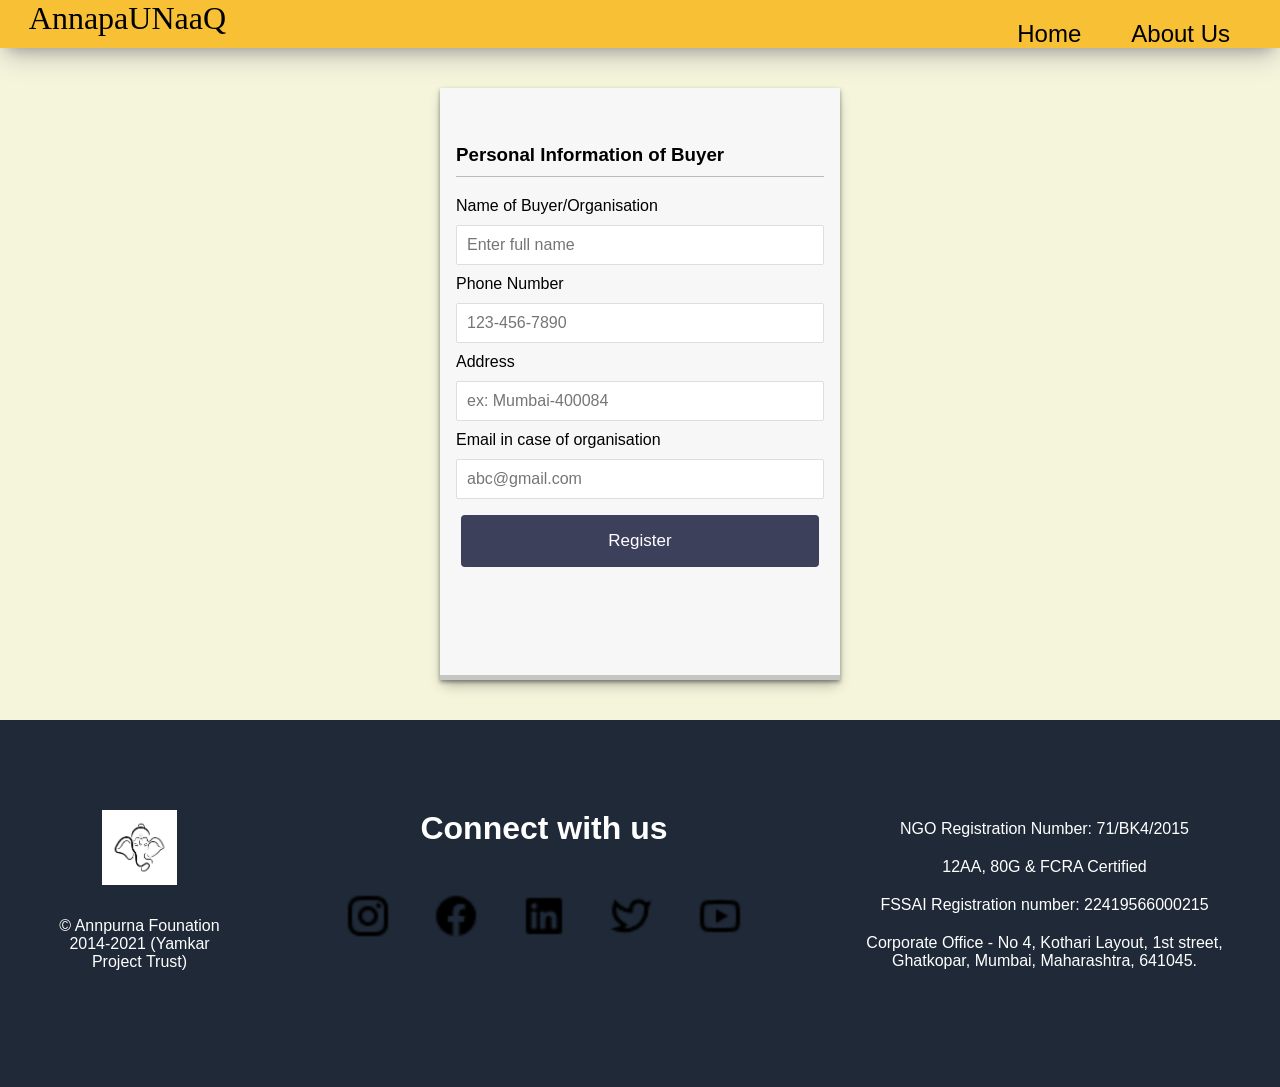
==== buyer.html @ 41fb83a8 "ADDED SOMETHING" ====
<!DOCTYPE html>
<html lang="en">
<head>
    <meta charset="UTF-8">
    <meta http-equiv="X-UA-Compatible" content="IE=edge">
    <meta name="viewport" content="width=device-width, initial-scale=1.0">
    <link rel="stylesheet" href="style.css">
    <title>Document</title>
</head>
<body>
  <nav>
    <div class="nav-left">
      <a href="index.html" id="logo">AnnapaUNaaQ</a>
    </div>
    <div class="nav-right">
      <a href="index.html" id="home">Home</a>
      <a href="index.html#whoarewe" id="about">About Us</a>
      <!-- <button id="join">
        <span class="transition"></span>
        <span class="gradient"></span>
        <span class="label">Join Us</span>
      </button> -->
    </div>
  </nav>
    <form  action="form1.html">
    <div class="card" id="personal-info" style="width: 25rem; height: 37rem;">
        <h3>Personal Information of Buyer</h3>
        <label for="UserName">Name of Buyer/Organisation<br /> </label>
        <input
          type="text"
          id="UserName"
          required
          autocomplete="off"
          placeholder="Enter full name"
        />
        <label for="PhoneNumber">Phone Number<br /> </label>
        <input
          type="tel"
          id="PhoneNumber"
          required
          autocomplete="off"
          placeholder="123-456-7890"
        />
        <label for="Address">Address<br /> </label>
        <input
          type="address"
          id="Address"
          required
          autocomplete="off"
          placeholder="ex: Mumbai-400084"
        />
        <label for="email">Email in case of organisation<br /> </label>
        <input
          type="text"
          id="email"
          
          autocomplete="off"
          placeholder="abc@gmail.com"
        />
        <a href="form3.html">
          <!-- <button id="btn" class='login-btn'>Register</button> -->
          <button id="btn" class='login-btn'>
            <span>Register</span>
          </button>
        </a>

        
          <!-- <label for="Customer-Donor">Donor</label><br /> -->
        </div>

    </form>
    <footer class="footer">
      <div class="trademark footer_element">
        <img
          src="logo.png"
          width="75px"
          alt="mcd"
          style="background-color: white"
        />
        <p>© Annpurna Founation 2014-2021 (Yamkar Project Trust)</p>
      </div>
      <div class="social footer_element">
        <h2>Connect with us</h2>
        <div class="social_media">
          <a href="https://www.instagram.com/csi_tsec/"
            ><img src="instagram-line.png" alt="insta" class="socials"
          /></a>
          <a href="https://www.facebook.com/csitsecbranch/"
            ><img src="facebook-circle-fill.png" alt="insta" class="socials"
          /></a>
          <a
            href="https://in.linkedin.com/company/csi-tsec?original_referer=https%3A%2F%2Fwww.google.com%2F"
            ><img src="linkedin-box-fill.png" alt="insta" class="socials"
          /></a>
          <a href="https://mobile.twitter.com/csi_tsec">
            <img src="twitter-line.png" class="socials" alt="twit"
          /></a>
          <a href="https://www.youtube.com/channel/UCGj3zDHE2xAXHZ2v24CxObA"
            ><img src="youtube-line.png" class="socials" alt="yt"
          /></a>
        </div>
      </div>
      <div class="footer_element data">
        <div>NGO Registration Number: 71/BK4/2015</div>
        <div>12AA, 80G & FCRA Certified</div>
        <div>FSSAI Registration number: 22419566000215</div>
        <div>
          Corporate Office - No 4, Kothari Layout, 1st street, Ghatkopar,
          Mumbai, Maharashtra, 641045.
        </div>
      </div>
    </footer>

</body>
</html>
---- style.css ----
@import url('https://fonts.googleapis.com/css?family=Lato&display=swap');

:root {
  --box-shadow: 0 1px 3px rgba(0, 0, 0, 0.12), 0 1px 2px rgba(0, 0, 0, 0.24);
}
/* Styling for nav */
*{
  font-family: Poppins,sans-serif;
}
#logo {
  font-family: AMS Aaditya Regular;
  font-size: 2rem;
  margin-left: 1.8rem;
}
nav {
  display: flex;
  justify-content: space-between;
  width: 100%;
  z-index: 100;
  box-shadow: rgba(50, 50, 93, 0.25) 0px 13px 27px -5px,
    rgba(0, 0, 0, 0.3) 0px 8px 16px -8px;
  /* transition: display 1s ease-in-out; */
}
.nav-left {
  display: flex;
}
.nav-right {
  display: flex;
}
a {
  text-decoration: none;
  color: black;
  /* color: white; */
  display: flex;
  justify-content: space-between;
  flex-wrap: wrap;
  flex-direction: row;
}
.nav-left {
  display: flex;
}
.nav-right {
  display: flex;
}

#home {
  margin-right: 50px;
  padding-top: 20px;
  font-size: 1.5rem;
}
#about {
  padding-top: 20px;
  font-size: 1.5rem;
  padding-right: 50px;
}
button {
  font-family: Arial, "Helvetica Neue", Helvetica, sans-serif;
  font-size: 1rem;
  padding: 1em 2.7em;
  font-weight: 500;
  background: #1f2937;
  color: white;
  border: none;
  position: relative;
  overflow: hidden;
  border-radius: 150px;
}
#join {
  margin: 10px 10px 10px 0;
  font-size: 1.5rem;
  padding: 0px 35px;
}
body {
  font-family: "Poppins", sans-serif;
  background-color: whitesmoke;
}
nav {
  background-color: rgb(248, 192, 52);
}
body {
  margin: 0px;
}


* {
  box-sizing: border-box;
}
a{
    text-decoration: none;
}
#mySelect {
  border: 1px solid #dedede;
  border-radius: 2px;
  display: block;
  font-size: 16px;
  padding: 10px;
  width: 100%;
}
/* #Address{
    width: 25rem;
    height: 5rem;
    resize: none;
    border: 1px solid #dedede;
    border-radius: 2px;

} */
input[type='checkbox'] {
  width: 20px;
  height: 20px;
  margin-right: 0.8rem;
}
#yes18 {
  font-size: 16px;
  align-items: center;
}
.check {
  display: flex;
  align-items: center;
}
#personal-info{
width: 27rem;
height: 33rem;
}
#btn {
  display: inline-block;
  border-radius: 4px;
  background-color: #3d405b;
  border: none;
  color: #FFFFFF;
  text-align: center;
  font-size: 17px;
  padding: 16px;
  width: 100%;
  transition: all 0.5s;
  cursor: pointer;
  margin: 5px;
 }
 
 #btn span {
  cursor: pointer;
  display: inline-block;
  position: relative;
  transition: 0.5s;
 }
 
 #btn span:after {
  content: '»';
  position: absolute;
  opacity: 0;
  top: 0;
  right: -15px;
  transition: 0.5s;
 }
 
 #btn:hover span {
  padding-right: 15px;
 }
 
 #btn:hover span:after {
  opacity: 1;
  right: 0;
 }
.card-bunch {
  flex-wrap: wrap;
  flex-direction: row;
  display: flex;
  justify-content: center;
  align-content: space-around;
}
#addgoods {
  margin-left: 20px;
}
.card {
  width: 27rem;
  height: 3rem;
  background: #f7f7f7;
  box-shadow: rgba(0, 0, 0, 0.4) 0px 2px 4px,
    rgba(0, 0, 0, 0.3) 0px 7px 13px -3px, rgba(0, 0, 0, 0.2) 0px -5px 0px inset;
  margin: 2.5rem;
  padding: 1rem;
}
body {
  background-color: beige;
  display: flex;
  flex-direction: column;
  align-items: center;
  justify-content: center;
  /* min-height: 100vh; */
  margin: 0;
  font-family: 'Lato', sans-serif;
}

.container {
  margin: 30px auto;
  width: 350px;
}

h1 {
  letter-spacing: 1px;
  margin: 0;
}

h3 {
  border-bottom: 1px solid #bbb;
  padding-bottom: 10px;
  margin: 40px 0 10px;
}

h4 {
  margin: 0;
  text-transform: uppercase;
}

.inc-exp-container {
  background-color: #fff;
  box-shadow: var(--box-shadow);
  padding: 20px;
  display: flex;
  justify-content: space-between;
  margin: 20px 0;
}

.inc-exp-container > div {
  flex: 1;
  text-align: center;
}

.inc-exp-container > div:first-of-type {
  border-right: 1px solid #dedede;
}

.money {
  font-size: 20px;
  letter-spacing: 1px;
  margin: 5px 0;
}

.money.plus {
  color: #2ecc71;
}

.money.minus {
  color: #2ecc71;
}

label {
  display: inline-block;
  margin: 10px 0;
}

input[type='text'],
input[type='number'],
input[type='tel'] ,
input[type='address']{
  border: 1px solid #dedede;
  border-radius: 2px;
  display: block;
  font-size: 16px;
  padding: 10px;
  width: 100%;
}
input[type='text']:hover,
input[type='number']:hover,
input[type='tel']:hover ,
input[type='address']:hover{
  border: 1px solid black;
}
input[type='radio'] {
  height: 20px;
  width: 20px;
}

.r-btns {
  display: flex;
  align-items: center;
}
.r-btns label {
  margin-left: 10px;
}

.login-btn {
  margin-top: 1rem !important;
}
/* #btn {
  cursor: pointer;
  background-color: #9c88ff;
  box-shadow: var(--box-shadow);
  color: #fff;
  border: 0;
  display: block;
  font-size: 16px;
  margin: 10px 0 30px;
  padding: 10px;
  width: 100%;
}

#btn:focus,
.delete-btn:focus {
  outline: 0;
} */

.list {
  list-style: none;
  padding: 0;
  margin-bottom: 40px;
  display: flex;
  flex-wrap: wrap;
}

.list li {
  background-color: #fff;
  box-shadow: var(--box-shadow);
  color: #333;
  display: flex;
  justify-content: space-between;
  position: relative;
  padding: 10px;
  margin: 10px 0;
  margin-right: 10px;
}

.delete-btn {
  cursor: pointer;
  background-color: #e74c3c;
  border: 0;
  color: #fff;
  font-size: 20px;
  line-height: 20px;
  padding: 2px 5px;
  position: absolute;
  top: 50%;
  left: 0;
  transform: translate(-100%, -50%);
  opacity: 0;
  transition: opacity 0.3s ease;
}

.list li:hover .delete-btn {
  opacity: 1;
}
/* Dropdown Button */
.dropbtn {
  background-color: #3498db;
  color: white;
  padding: 16px;
  font-size: 16px;
  border: none;
  cursor: pointer;
}

/* Dropdown button on hover & focus */
.dropbtn:hover,
.dropbtn:focus {
  background-color: #2980b9;
}

/* The container <div> - needed to position the dropdown content */
.dropdown {
  position: relative;
  display: inline-block;
}

/* Dropdown Content (Hidden by Default) */
.dropdown-content {
  display: none;
  position: absolute;
  background-color: #f1f1f1;
  min-width: 160px;
  box-shadow: 0px 8px 16px 0px rgba(0, 0, 0, 0.2);
  z-index: 1;
}

/* Links inside the dropdown */
.dropdown-content a {
  color: black;
  padding: 12px 16px;
  text-decoration: none;
  display: block;
}

/* Change color of dropdown links on hover */
.dropdown-content a:hover {
  background-color: #ddd;
}

/* Show the dropdown menu (use JS to add this class to the .dropdown-content container when the user clicks on the dropdown button) */
.show {
  display: block;
}
footer {
  background-color: #1f2937;
  display: flex;
  justify-content: space-evenly;
  padding-bottom: 100px;
  width: 100%;
}
.footer_element {
  padding-top: 10vh;
}
.trademark {
  display: flex;
  flex-direction: column;
  align-items: center;
}
.footer_element > p {
  max-width: 15vw;
  padding-top: 1em;
  text-align: center;
  color: white;
}
footer > div > h2 {
  font-size: 2rem;
  text-align: center;
  margin: 0;
  color: white;
}
.social_media {
  padding: 5vh;
  display: flex;
  flex-wrap: wrap;
  flex-direction: row;
  justify-content: space-around;
}
.socials {
  width: 3em;
  margin: 0px 20px;
}
.data {
  max-width: 30vw;
  color: white;
}
.data > div {
  padding: 10px 0px;
  text-align: center;
}
.sticky {
  position: sticky;
  top: 0;
  left: 0;
  background-color: rgba(248, 192, 52, 0.95);
}
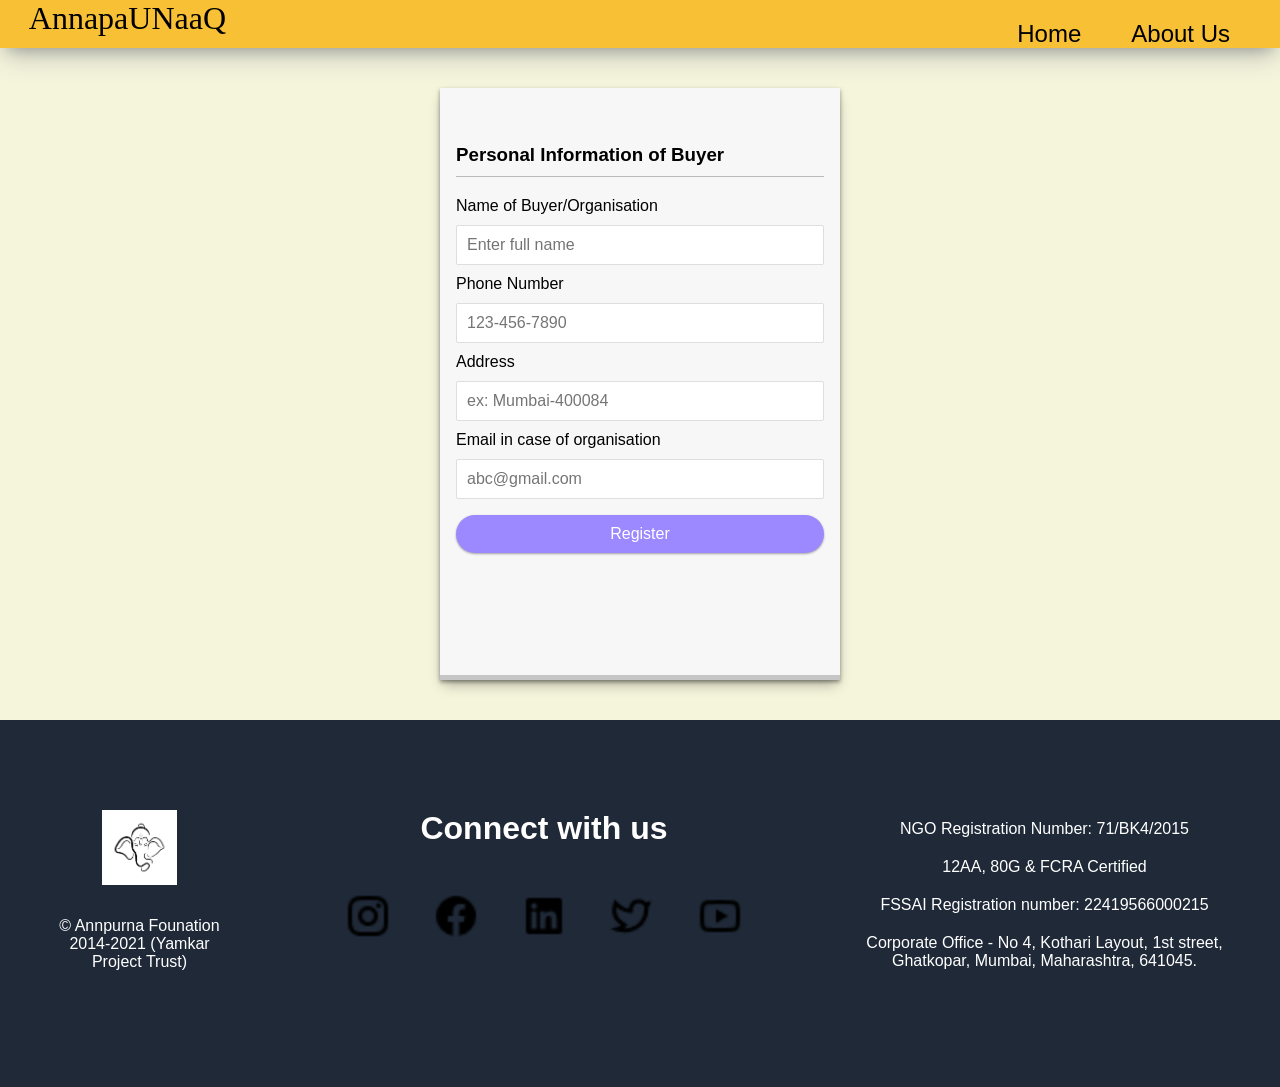
==== commit 7678e2d5: "Add files via upload" ====
--- a/buyer.html
+++ b/buyer.html
@@ -1,116 +1,116 @@
-<!DOCTYPE html>
-<html lang="en">
-<head>
-    <meta charset="UTF-8">
-    <meta http-equiv="X-UA-Compatible" content="IE=edge">
-    <meta name="viewport" content="width=device-width, initial-scale=1.0">
-    <link rel="stylesheet" href="style.css">
-    <title>Document</title>
-</head>
-<body>
-  <nav>
-    <div class="nav-left">
-      <a href="index.html" id="logo">AnnapaUNaaQ</a>
-    </div>
-    <div class="nav-right">
-      <a href="index.html" id="home">Home</a>
-      <a href="index.html#whoarewe" id="about">About Us</a>
-      <!-- <button id="join">
-        <span class="transition"></span>
-        <span class="gradient"></span>
-        <span class="label">Join Us</span>
-      </button> -->
-    </div>
-  </nav>
-    <form  action="form1.html">
-    <div class="card" id="personal-info" style="width: 25rem; height: 37rem;">
-        <h3>Personal Information of Buyer</h3>
-        <label for="UserName">Name of Buyer/Organisation<br /> </label>
-        <input
-          type="text"
-          id="UserName"
-          required
-          autocomplete="off"
-          placeholder="Enter full name"
-        />
-        <label for="PhoneNumber">Phone Number<br /> </label>
-        <input
-          type="tel"
-          id="PhoneNumber"
-          required
-          autocomplete="off"
-          placeholder="123-456-7890"
-        />
-        <label for="Address">Address<br /> </label>
-        <input
-          type="address"
-          id="Address"
-          required
-          autocomplete="off"
-          placeholder="ex: Mumbai-400084"
-        />
-        <label for="email">Email in case of organisation<br /> </label>
-        <input
-          type="text"
-          id="email"
-          
-          autocomplete="off"
-          placeholder="abc@gmail.com"
-        />
-        <a href="form3.html">
-          <!-- <button id="btn" class='login-btn'>Register</button> -->
-          <button id="btn" class='login-btn'>
-            <span>Register</span>
-          </button>
-        </a>
-
-        
-          <!-- <label for="Customer-Donor">Donor</label><br /> -->
-        </div>
-
-    </form>
-    <footer class="footer">
-      <div class="trademark footer_element">
-        <img
-          src="logo.png"
-          width="75px"
-          alt="mcd"
-          style="background-color: white"
-        />
-        <p>© Annpurna Founation 2014-2021 (Yamkar Project Trust)</p>
-      </div>
-      <div class="social footer_element">
-        <h2>Connect with us</h2>
-        <div class="social_media">
-          <a href="https://www.instagram.com/csi_tsec/"
-            ><img src="instagram-line.png" alt="insta" class="socials"
-          /></a>
-          <a href="https://www.facebook.com/csitsecbranch/"
-            ><img src="facebook-circle-fill.png" alt="insta" class="socials"
-          /></a>
-          <a
-            href="https://in.linkedin.com/company/csi-tsec?original_referer=https%3A%2F%2Fwww.google.com%2F"
-            ><img src="linkedin-box-fill.png" alt="insta" class="socials"
-          /></a>
-          <a href="https://mobile.twitter.com/csi_tsec">
-            <img src="twitter-line.png" class="socials" alt="twit"
-          /></a>
-          <a href="https://www.youtube.com/channel/UCGj3zDHE2xAXHZ2v24CxObA"
-            ><img src="youtube-line.png" class="socials" alt="yt"
-          /></a>
-        </div>
-      </div>
-      <div class="footer_element data">
-        <div>NGO Registration Number: 71/BK4/2015</div>
-        <div>12AA, 80G & FCRA Certified</div>
-        <div>FSSAI Registration number: 22419566000215</div>
-        <div>
-          Corporate Office - No 4, Kothari Layout, 1st street, Ghatkopar,
-          Mumbai, Maharashtra, 641045.
-        </div>
-      </div>
-    </footer>
-
-</body>
-</html>
-
+<!DOCTYPE html>
+<html lang="en">
+<head>
+    <meta charset="UTF-8">
+    <meta http-equiv="X-UA-Compatible" content="IE=edge">
+    <meta name="viewport" content="width=device-width, initial-scale=1.0">
+    <link rel="stylesheet" href="./css/style.css">
+    <title>Document</title>
+</head>
+<body>
+  <nav>
+    <div class="nav-left">
+      <a href="index.html" id="logo">AnnapaUNaaQ</a>
+    </div>
+    <div class="nav-right">
+      <a href="index.html" id="home">Home</a>
+      <a href="index.html#whoarewe" id="about">About Us</a>
+      <!-- <button id="join">
+        <span class="transition"></span>
+        <span class="gradient"></span>
+        <span class="label">Join Us</span>
+      </button> -->
+    </div>
+  </nav>
+    <form  action="form1.html">
+    <div class="card" id="personal-info" style="width: 25rem; height: 37rem;">
+        <h3>Personal Information of Buyer</h3>
+        <label for="UserName">Name of Buyer/Organisation<br /> </label>
+        <input
+          type="text"
+          id="UserName"
+          required
+          autocomplete="off"
+          placeholder="Enter full name"
+        />
+        <label for="PhoneNumber">Phone Number<br /> </label>
+        <input
+          type="tel"
+          id="PhoneNumber"
+          required
+          autocomplete="off"
+          placeholder="123-456-7890"
+        />
+        <label for="Address">Address<br /> </label>
+        <input
+          type="address"
+          id="Address"
+          required
+          autocomplete="off"
+          placeholder="ex: Mumbai-400084"
+        />
+        <label for="email">Email in case of organisation<br /> </label>
+        <input
+          type="text"
+          id="email"
+          
+          autocomplete="off"
+          placeholder="abc@gmail.com"
+        />
+        <a href="form3.html">
+          <!-- <button id="btn" class='login-btn'>Register</button> -->
+          <button id="btn" class='login-btn'>
+            <span>Register</span>
+          </button>
+        </a>
+
+        
+          <!-- <label for="Customer-Donor">Donor</label><br /> -->
+        </div>
+
+    </form>
+    <footer class="footer">
+      <div class="trademark footer_element">
+        <img
+          src="logo.png"
+          width="75px"
+          alt="mcd"
+          style="background-color: white"
+        />
+        <p>© Annpurna Founation 2014-2021 (Yamkar Project Trust)</p>
+      </div>
+      <div class="social footer_element">
+        <h2>Connect with us</h2>
+        <div class="social_media">
+          <a href="https://www.instagram.com/csi_tsec/"
+            ><img src="instagram-line.png" alt="insta" class="socials"
+          /></a>
+          <a href="https://www.facebook.com/csitsecbranch/"
+            ><img src="facebook-circle-fill.png" alt="insta" class="socials"
+          /></a>
+          <a
+            href="https://in.linkedin.com/company/csi-tsec?original_referer=https%3A%2F%2Fwww.google.com%2F"
+            ><img src="linkedin-box-fill.png" alt="insta" class="socials"
+          /></a>
+          <a href="https://mobile.twitter.com/csi_tsec">
+            <img src="twitter-line.png" class="socials" alt="twit"
+          /></a>
+          <a href="https://www.youtube.com/channel/UCGj3zDHE2xAXHZ2v24CxObA"
+            ><img src="youtube-line.png" class="socials" alt="yt"
+          /></a>
+        </div>
+      </div>
+      <div class="footer_element data">
+        <div>NGO Registration Number: 71/BK4/2015</div>
+        <div>12AA, 80G & FCRA Certified</div>
+        <div>FSSAI Registration number: 22419566000215</div>
+        <div>
+          Corporate Office - No 4, Kothari Layout, 1st street, Ghatkopar,
+          Mumbai, Maharashtra, 641045.
+        </div>
+      </div>
+    </footer>
+
+</body>
+</html>
+
--- a/css/style.css
+++ b/css/style.css
@@ -0,0 +1,398 @@
+@import url('https://fonts.googleapis.com/css?family=Lato&display=swap');
+
+:root {
+  --box-shadow: 0 1px 3px rgba(0, 0, 0, 0.12), 0 1px 2px rgba(0, 0, 0, 0.24);
+}
+/* Styling for nav */
+*{
+  font-family: Poppins,sans-serif;
+}
+#logo {
+  font-family: AMS Aaditya Regular;
+  font-size: 2rem;
+  margin-left: 1.8rem;
+}
+nav {
+  display: flex;
+  justify-content: space-between;
+  width: 100%;
+  z-index: 100;
+  box-shadow: rgba(50, 50, 93, 0.25) 0px 13px 27px -5px,
+    rgba(0, 0, 0, 0.3) 0px 8px 16px -8px;
+  /* transition: display 1s ease-in-out; */
+}
+.nav-left {
+  display: flex;
+}
+.nav-right {
+  display: flex;
+}
+a {
+  text-decoration: none;
+  color: black;
+  /* color: white; */
+  display: flex;
+  justify-content: space-between;
+  flex-wrap: wrap;
+  flex-direction: row;
+}
+.nav-left {
+  display: flex;
+}
+.nav-right {
+  display: flex;
+}
+
+#home {
+  margin-right: 50px;
+  padding-top: 20px;
+  font-size: 1.5rem;
+}
+#about {
+  padding-top: 20px;
+  font-size: 1.5rem;
+  padding-right: 50px;
+}
+button {
+  font-family: Arial, "Helvetica Neue", Helvetica, sans-serif;
+  font-size: 1rem;
+  padding: 1em 2.7em;
+  font-weight: 500;
+  background: #1f2937;
+  color: white;
+  border: none;
+  position: relative;
+  overflow: hidden;
+  border-radius: 150px;
+}
+#join {
+  margin: 10px 10px 10px 0;
+  font-size: 1.5rem;
+  padding: 0px 35px;
+}
+body {
+  font-family: "Poppins", sans-serif;
+  background-color: whitesmoke;
+}
+nav {
+  background-color: rgb(248, 192, 52);
+}
+body {
+  margin: 0px;
+}
+
+
+* {
+  box-sizing: border-box;
+}
+a{
+    text-decoration: none;
+}
+#mySelect {
+  border: 1px solid #dedede;
+  border-radius: 2px;
+  display: block;
+  font-size: 16px;
+  padding: 10px;
+  width: 100%;
+}
+/* #Address{
+    width: 25rem;
+    height: 5rem;
+    resize: none;
+    border: 1px solid #dedede;
+    border-radius: 2px;
+
+} */
+input[type='checkbox'] {
+  width: 20px;
+  height: 20px;
+  margin-right: 0.8rem;
+}
+#yes18 {
+  font-size: 16px;
+  align-items: center;
+}
+.check {
+  display: flex;
+  align-items: center;
+}
+#personal-info{
+width: 27rem;
+height: 33rem;
+}
+
+.card-bunch {
+  flex-wrap: wrap;
+  flex-direction: row;
+  display: flex;
+  justify-content: center;
+  align-content: space-around;
+}
+#addgoods {
+  margin-left: 20px;
+}
+.card {
+  width: 27rem;
+  height: 30rem;
+  background: #f7f7f7;
+  box-shadow: rgba(0, 0, 0, 0.4) 0px 2px 4px,
+    rgba(0, 0, 0, 0.3) 0px 7px 13px -3px, rgba(0, 0, 0, 0.2) 0px -5px 0px inset;
+  margin: 2.5rem;
+  padding: 1rem;
+}
+body {
+  background-color: beige;
+  display: flex;
+  flex-direction: column;
+  align-items: center;
+  justify-content: center;
+  /* min-height: 100vh; */
+  margin: 0;
+  font-family: 'Lato', sans-serif;
+}
+
+.container {
+  margin: 30px auto;
+  width: 350px;
+}
+
+h1 {
+  letter-spacing: 1px;
+  margin: 0;
+}
+
+h3 {
+  border-bottom: 1px solid #bbb;
+  padding-bottom: 10px;
+  margin: 40px 0 10px;
+}
+
+h4 {
+  margin: 0;
+  text-transform: uppercase;
+}
+
+.inc-exp-container {
+  background-color: #fff;
+  box-shadow: var(--box-shadow);
+  padding: 20px;
+  display: flex;
+  justify-content: space-between;
+  margin: 20px 0;
+}
+
+.inc-exp-container > div {
+  flex: 1;
+  text-align: center;
+}
+
+.inc-exp-container > div:first-of-type {
+  border-right: 1px solid #dedede;
+}
+
+.money {
+  font-size: 20px;
+  letter-spacing: 1px;
+  margin: 5px 0;
+}
+
+.money.plus {
+  color: #2ecc71;
+}
+
+.money.minus {
+  color: #2ecc71;
+}
+
+label {
+  display: inline-block;
+  margin: 10px 0;
+}
+
+input[type='text'],
+input[type='number'],
+input[type='tel'] ,
+input[type='address']{
+  border: 1px solid #dedede;
+  border-radius: 2px;
+  display: block;
+  font-size: 16px;
+  padding: 10px;
+  width: 100%;
+}
+input[type='radio'] {
+  height: 20px;
+  width: 20px;
+}
+
+.r-btns {
+  display: flex;
+  align-items: center;
+}
+.r-btns label {
+  margin-left: 10px;
+}
+
+.login-btn {
+  margin-top: 1rem !important;
+}
+#btn {
+  cursor: pointer;
+  background-color: #9c88ff;
+  box-shadow: var(--box-shadow);
+  color: #fff;
+  border: 0;
+  display: block;
+  font-size: 16px;
+  margin: 10px 0 30px;
+  padding: 10px;
+  width: 100%;
+}
+
+#btn:focus,
+.delete-btn:focus {
+  outline: 0;
+}
+
+.list {
+  list-style: none;
+  padding: 0;
+  margin-bottom: 40px;
+  display: flex;
+  flex-wrap: wrap;
+}
+
+.list li {
+  background-color: #fff;
+  box-shadow: var(--box-shadow);
+  color: #333;
+  display: flex;
+  justify-content: space-between;
+  position: relative;
+  padding: 10px;
+  margin: 10px 0;
+  margin-right: 10px;
+}
+
+.delete-btn {
+  cursor: pointer;
+  background-color: #e74c3c;
+  border: 0;
+  color: #fff;
+  font-size: 20px;
+  line-height: 20px;
+  padding: 2px 5px;
+  position: absolute;
+  top: 50%;
+  left: 0;
+  transform: translate(-100%, -50%);
+  opacity: 0;
+  transition: opacity 0.3s ease;
+}
+
+.list li:hover .delete-btn {
+  opacity: 1;
+}
+/* Dropdown Button */
+.dropbtn {
+  background-color: #3498db;
+  color: white;
+  padding: 16px;
+  font-size: 16px;
+  border: none;
+  cursor: pointer;
+}
+
+/* Dropdown button on hover & focus */
+.dropbtn:hover,
+.dropbtn:focus {
+  background-color: #2980b9;
+}
+
+/* The container <div> - needed to position the dropdown content */
+.dropdown {
+  position: relative;
+  display: inline-block;
+}
+
+/* Dropdown Content (Hidden by Default) */
+.dropdown-content {
+  display: none;
+  position: absolute;
+  background-color: #f1f1f1;
+  min-width: 160px;
+  box-shadow: 0px 8px 16px 0px rgba(0, 0, 0, 0.2);
+  z-index: 1;
+}
+
+/* Links inside the dropdown */
+.dropdown-content a {
+  color: black;
+  padding: 12px 16px;
+  text-decoration: none;
+  display: block;
+}
+
+/* Change color of dropdown links on hover */
+.dropdown-content a:hover {
+  background-color: #ddd;
+}
+
+/* Show the dropdown menu (use JS to add this class to the .dropdown-content container when the user clicks on the dropdown button) */
+.show {
+  display: block;
+}
+footer {
+  background-color: #1f2937;
+  display: flex;
+  justify-content: space-evenly;
+  padding-bottom: 100px;
+  width: 100%;
+}
+.footer_element {
+  padding-top: 10vh;
+}
+.trademark {
+  display: flex;
+  flex-direction: column;
+  align-items: center;
+}
+.footer_element > p {
+  max-width: 15vw;
+  padding-top: 1em;
+  text-align: center;
+  color: white;
+}
+footer > div > h2 {
+  font-size: 2rem;
+  text-align: center;
+  margin: 0;
+  color: white;
+}
+.social_media {
+  padding: 5vh;
+  display: flex;
+  flex-wrap: wrap;
+  flex-direction: row;
+  justify-content: space-around;
+}
+.socials {
+  width: 3em;
+  margin: 0px 20px;
+}
+.data {
+  max-width: 30vw;
+  color: white;
+}
+.data > div {
+  padding: 10px 0px;
+  text-align: center;
+}
+.sticky {
+  position: sticky;
+  top: 0;
+  left: 0;
+  background-color: rgba(248, 192, 52, 0.95);
+}
+
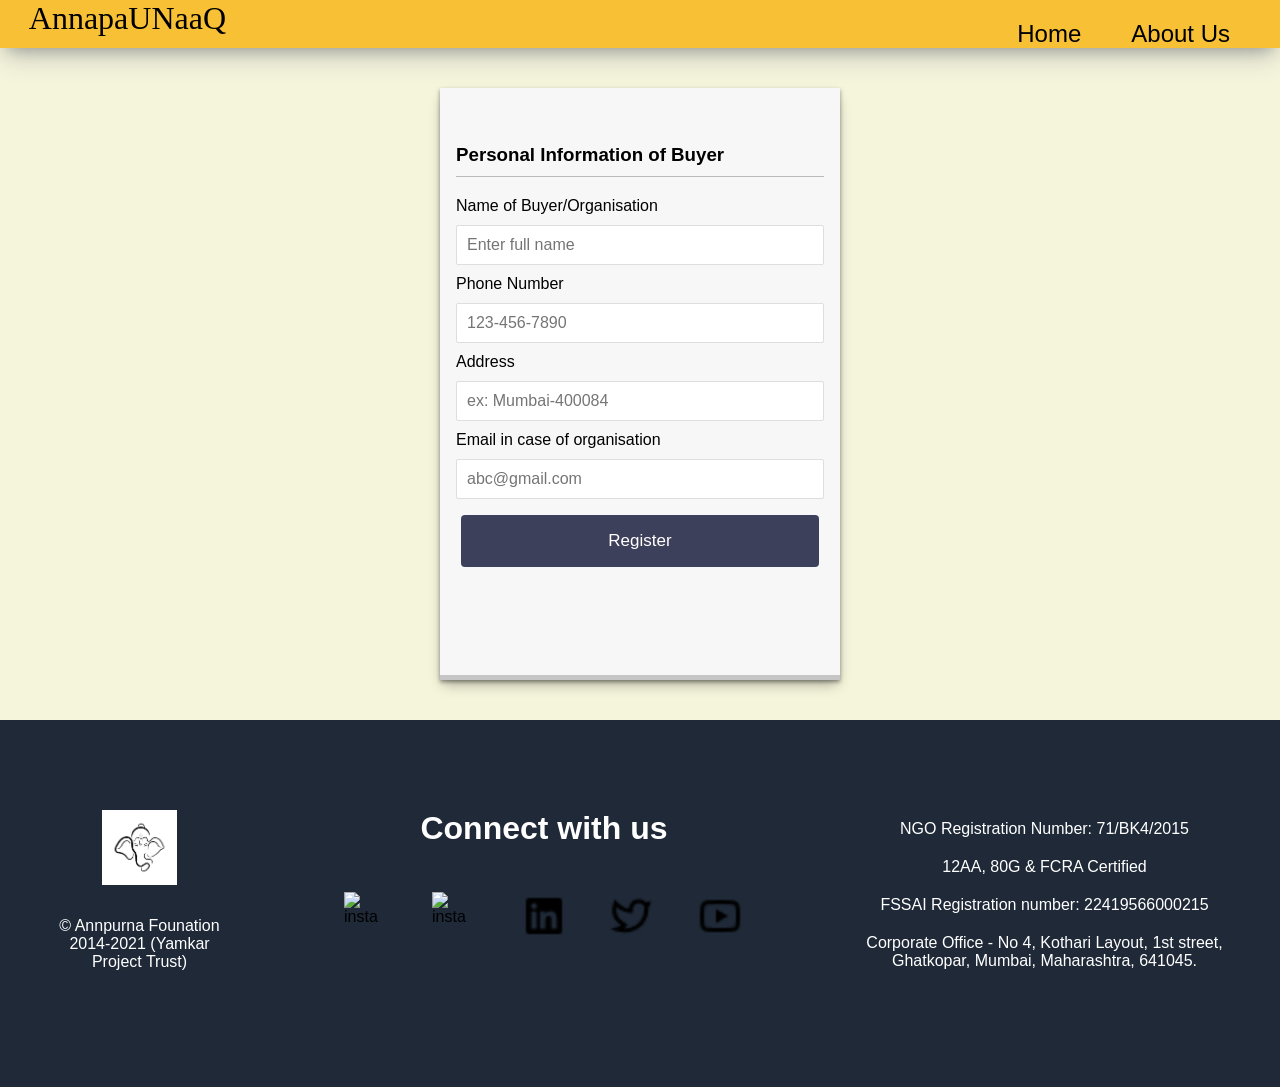
==== commit 365a0d85: "Merge branch 'main' of https://github.com/ankushyamkar10/Rubix-23-31-Express-Coders" ====
--- a/buyer.html
+++ b/buyer.html
@@ -1,116 +1,116 @@
-<!DOCTYPE html>
-<html lang="en">
-<head>
-    <meta charset="UTF-8">
-    <meta http-equiv="X-UA-Compatible" content="IE=edge">
-    <meta name="viewport" content="width=device-width, initial-scale=1.0">
-    <link rel="stylesheet" href="./css/style.css">
-    <title>Document</title>
-</head>
-<body>
-  <nav>
-    <div class="nav-left">
-      <a href="index.html" id="logo">AnnapaUNaaQ</a>
-    </div>
-    <div class="nav-right">
-      <a href="index.html" id="home">Home</a>
-      <a href="index.html#whoarewe" id="about">About Us</a>
-      <!-- <button id="join">
-        <span class="transition"></span>
-        <span class="gradient"></span>
-        <span class="label">Join Us</span>
-      </button> -->
-    </div>
-  </nav>
-    <form  action="form1.html">
-    <div class="card" id="personal-info" style="width: 25rem; height: 37rem;">
-        <h3>Personal Information of Buyer</h3>
-        <label for="UserName">Name of Buyer/Organisation<br /> </label>
-        <input
-          type="text"
-          id="UserName"
-          required
-          autocomplete="off"
-          placeholder="Enter full name"
-        />
-        <label for="PhoneNumber">Phone Number<br /> </label>
-        <input
-          type="tel"
-          id="PhoneNumber"
-          required
-          autocomplete="off"
-          placeholder="123-456-7890"
-        />
-        <label for="Address">Address<br /> </label>
-        <input
-          type="address"
-          id="Address"
-          required
-          autocomplete="off"
-          placeholder="ex: Mumbai-400084"
-        />
-        <label for="email">Email in case of organisation<br /> </label>
-        <input
-          type="text"
-          id="email"
-          
-          autocomplete="off"
-          placeholder="abc@gmail.com"
-        />
-        <a href="form3.html">
-          <!-- <button id="btn" class='login-btn'>Register</button> -->
-          <button id="btn" class='login-btn'>
-            <span>Register</span>
-          </button>
-        </a>
-
-        
-          <!-- <label for="Customer-Donor">Donor</label><br /> -->
-        </div>
-
-    </form>
-    <footer class="footer">
-      <div class="trademark footer_element">
-        <img
-          src="logo.png"
-          width="75px"
-          alt="mcd"
-          style="background-color: white"
-        />
-        <p>© Annpurna Founation 2014-2021 (Yamkar Project Trust)</p>
-      </div>
-      <div class="social footer_element">
-        <h2>Connect with us</h2>
-        <div class="social_media">
-          <a href="https://www.instagram.com/csi_tsec/"
-            ><img src="instagram-line.png" alt="insta" class="socials"
-          /></a>
-          <a href="https://www.facebook.com/csitsecbranch/"
-            ><img src="facebook-circle-fill.png" alt="insta" class="socials"
-          /></a>
-          <a
-            href="https://in.linkedin.com/company/csi-tsec?original_referer=https%3A%2F%2Fwww.google.com%2F"
-            ><img src="linkedin-box-fill.png" alt="insta" class="socials"
-          /></a>
-          <a href="https://mobile.twitter.com/csi_tsec">
-            <img src="twitter-line.png" class="socials" alt="twit"
-          /></a>
-          <a href="https://www.youtube.com/channel/UCGj3zDHE2xAXHZ2v24CxObA"
-            ><img src="youtube-line.png" class="socials" alt="yt"
-          /></a>
-        </div>
-      </div>
-      <div class="footer_element data">
-        <div>NGO Registration Number: 71/BK4/2015</div>
-        <div>12AA, 80G & FCRA Certified</div>
-        <div>FSSAI Registration number: 22419566000215</div>
-        <div>
-          Corporate Office - No 4, Kothari Layout, 1st street, Ghatkopar,
-          Mumbai, Maharashtra, 641045.
-        </div>
-      </div>
-    </footer>
-
-</body>
-</html>
-
+<!DOCTYPE html>
+<html lang="en">
+<head>
+    <meta charset="UTF-8">
+    <meta http-equiv="X-UA-Compatible" content="IE=edge">
+    <meta name="viewport" content="width=device-width, initial-scale=1.0">
+    <link rel="stylesheet" href="style.css">
+    <title>Document</title>
+</head>
+<body>
+  <nav>
+    <div class="nav-left">
+      <a href="index.html" id="logo">AnnapaUNaaQ</a>
+    </div>
+    <div class="nav-right">
+      <a href="index.html" id="home">Home</a>
+      <a href="index.html#whoarewe" id="about">About Us</a>
+      <!-- <button id="join">
+        <span class="transition"></span>
+        <span class="gradient"></span>
+        <span class="label">Join Us</span>
+      </button> -->
+    </div>
+  </nav>
+    <form  action="form1.html">
+    <div class="card" id="personal-info" style="width: 25rem; height: 37rem;">
+        <h3>Personal Information of Buyer</h3>
+        <label for="UserName">Name of Buyer/Organisation<br /> </label>
+        <input
+          type="text"
+          id="UserName"
+          required
+          autocomplete="off"
+          placeholder="Enter full name"
+        />
+        <label for="PhoneNumber">Phone Number<br /> </label>
+        <input
+          type="tel"
+          id="PhoneNumber"
+          required
+          autocomplete="off"
+          placeholder="123-456-7890"
+        />
+        <label for="Address">Address<br /> </label>
+        <input
+          type="address"
+          id="Address"
+          required
+          autocomplete="off"
+          placeholder="ex: Mumbai-400084"
+        />
+        <label for="email">Email in case of organisation<br /> </label>
+        <input
+          type="text"
+          id="email"
+          
+          autocomplete="off"
+          placeholder="abc@gmail.com"
+        />
+        <a href="form3.html">
+          <!-- <button id="btn" class='login-btn'>Register</button> -->
+          <button id="btn" class='login-btn'>
+            <span>Register</span>
+          </button>
+        </a>
+
+        
+          <!-- <label for="Customer-Donor">Donor</label><br /> -->
+        </div>
+
+    </form>
+    <footer class="footer">
+      <div class="trademark footer_element">
+        <img
+          src="logo.png"
+          width="75px"
+          alt="mcd"
+          style="background-color: white"
+        />
+        <p>© Annpurna Founation 2014-2021 (Yamkar Project Trust)</p>
+      </div>
+      <div class="social footer_element">
+        <h2>Connect with us</h2>
+        <div class="social_media">
+          <a href="https://www.instagram.com/csi_tsec/"
+            ><img src="instagram-line.png" alt="insta" class="socials"
+          /></a>
+          <a href="https://www.facebook.com/csitsecbranch/"
+            ><img src="facebook-circle-fill.png" alt="insta" class="socials"
+          /></a>
+          <a
+            href="https://in.linkedin.com/company/csi-tsec?original_referer=https%3A%2F%2Fwww.google.com%2F"
+            ><img src="linkedin-box-fill.png" alt="insta" class="socials"
+          /></a>
+          <a href="https://mobile.twitter.com/csi_tsec">
+            <img src="twitter-line.png" class="socials" alt="twit"
+          /></a>
+          <a href="https://www.youtube.com/channel/UCGj3zDHE2xAXHZ2v24CxObA"
+            ><img src="youtube-line.png" class="socials" alt="yt"
+          /></a>
+        </div>
+      </div>
+      <div class="footer_element data">
+        <div>NGO Registration Number: 71/BK4/2015</div>
+        <div>12AA, 80G & FCRA Certified</div>
+        <div>FSSAI Registration number: 22419566000215</div>
+        <div>
+          Corporate Office - No 4, Kothari Layout, 1st street, Ghatkopar,
+          Mumbai, Maharashtra, 641045.
+        </div>
+      </div>
+    </footer>
+
+</body>
+</html>
+
--- a/style.css
+++ b/style.css
@@ -0,0 +1,442 @@
+@import url('https://fonts.googleapis.com/css?family=Lato&display=swap');
+
+:root {
+  --box-shadow: 0 1px 3px rgba(0, 0, 0, 0.12), 0 1px 2px rgba(0, 0, 0, 0.24);
+}
+/* Styling for nav */
+*{
+  font-family: Poppins,sans-serif;
+}
+#logo {
+  font-family: AMS Aaditya Regular;
+  font-size: 2rem;
+  margin-left: 1.8rem;
+}
+nav {
+  display: flex;
+  justify-content: space-between;
+  width: 100%;
+  z-index: 100;
+  box-shadow: rgba(50, 50, 93, 0.25) 0px 13px 27px -5px,
+    rgba(0, 0, 0, 0.3) 0px 8px 16px -8px;
+  /* transition: display 1s ease-in-out; */
+}
+.nav-left {
+  display: flex;
+}
+.nav-right {
+  display: flex;
+}
+a {
+  text-decoration: none;
+  color: black;
+  /* color: white; */
+  display: flex;
+  justify-content: space-between;
+  flex-wrap: wrap;
+  flex-direction: row;
+}
+.nav-left {
+  display: flex;
+}
+.nav-right {
+  display: flex;
+}
+
+#home {
+  margin-right: 50px;
+  padding-top: 20px;
+  font-size: 1.5rem;
+}
+#about {
+  padding-top: 20px;
+  font-size: 1.5rem;
+  padding-right: 50px;
+}
+button {
+  font-family: Arial, "Helvetica Neue", Helvetica, sans-serif;
+  font-size: 1rem;
+  padding: 1em 2.7em;
+  font-weight: 500;
+  background: #1f2937;
+  color: white;
+  border: none;
+  position: relative;
+  overflow: hidden;
+  border-radius: 150px;
+}
+#join {
+  margin: 10px 10px 10px 0;
+  font-size: 1.5rem;
+  padding: 0px 35px;
+}
+body {
+  font-family: "Poppins", sans-serif;
+  background-color: whitesmoke;
+}
+nav {
+  background-color: rgb(248, 192, 52);
+}
+body {
+  margin: 0px;
+}
+
+
+* {
+  box-sizing: border-box;
+}
+a{
+    text-decoration: none;
+}
+#mySelect {
+  border: 1px solid #dedede;
+  border-radius: 2px;
+  display: block;
+  font-size: 16px;
+  padding: 10px;
+  width: 100%;
+}
+/* #Address{
+    width: 25rem;
+    height: 5rem;
+    resize: none;
+    border: 1px solid #dedede;
+    border-radius: 2px;
+
+} */
+input[type='checkbox'] {
+  width: 20px;
+  height: 20px;
+  margin-right: 0.8rem;
+}
+#yes18 {
+  font-size: 16px;
+  align-items: center;
+}
+.check {
+  display: flex;
+  align-items: center;
+}
+#personal-info{
+width: 27rem;
+height: 33rem;
+}
+#btn {
+  display: inline-block;
+  border-radius: 4px;
+  background-color: #3d405b;
+  border: none;
+  color: #FFFFFF;
+  text-align: center;
+  font-size: 17px;
+  padding: 16px;
+  width: 100%;
+  transition: all 0.5s;
+  cursor: pointer;
+  margin: 5px;
+ }
+ 
+ #btn span {
+  cursor: pointer;
+  display: inline-block;
+  position: relative;
+  transition: 0.5s;
+ }
+ 
+ #btn span:after {
+  content: '»';
+  position: absolute;
+  opacity: 0;
+  top: 0;
+  right: -15px;
+  transition: 0.5s;
+ }
+ 
+ #btn:hover span {
+  padding-right: 15px;
+ }
+ 
+ #btn:hover span:after {
+  opacity: 1;
+  right: 0;
+ }
+.card-bunch {
+  flex-wrap: wrap;
+  flex-direction: row;
+  display: flex;
+  justify-content: center;
+  align-content: space-around;
+}
+#addgoods {
+  margin-left: 20px;
+}
+.card {
+  width: 27rem;
+  height: 3rem;
+  background: #f7f7f7;
+  box-shadow: rgba(0, 0, 0, 0.4) 0px 2px 4px,
+    rgba(0, 0, 0, 0.3) 0px 7px 13px -3px, rgba(0, 0, 0, 0.2) 0px -5px 0px inset;
+  margin: 2.5rem;
+  padding: 1rem;
+}
+body {
+  background-color: beige;
+  display: flex;
+  flex-direction: column;
+  align-items: center;
+  justify-content: center;
+  /* min-height: 100vh; */
+  margin: 0;
+  font-family: 'Lato', sans-serif;
+}
+
+.container {
+  margin: 30px auto;
+  width: 350px;
+}
+
+h1 {
+  letter-spacing: 1px;
+  margin: 0;
+}
+
+h3 {
+  border-bottom: 1px solid #bbb;
+  padding-bottom: 10px;
+  margin: 40px 0 10px;
+}
+
+h4 {
+  margin: 0;
+  text-transform: uppercase;
+}
+
+.inc-exp-container {
+  background-color: #fff;
+  box-shadow: var(--box-shadow);
+  padding: 20px;
+  display: flex;
+  justify-content: space-between;
+  margin: 20px 0;
+}
+
+.inc-exp-container > div {
+  flex: 1;
+  text-align: center;
+}
+
+.inc-exp-container > div:first-of-type {
+  border-right: 1px solid #dedede;
+}
+
+.money {
+  font-size: 20px;
+  letter-spacing: 1px;
+  margin: 5px 0;
+}
+
+.money.plus {
+  color: #2ecc71;
+}
+
+.money.minus {
+  color: #2ecc71;
+}
+
+label {
+  display: inline-block;
+  margin: 10px 0;
+}
+
+input[type='text'],
+input[type='number'],
+input[type='tel'] ,
+input[type='address']{
+  border: 1px solid #dedede;
+  border-radius: 2px;
+  display: block;
+  font-size: 16px;
+  padding: 10px;
+  width: 100%;
+}
+input[type='text']:hover,
+input[type='number']:hover,
+input[type='tel']:hover ,
+input[type='address']:hover{
+  border: 1px solid black;
+}
+input[type='radio'] {
+  height: 20px;
+  width: 20px;
+}
+
+.r-btns {
+  display: flex;
+  align-items: center;
+}
+.r-btns label {
+  margin-left: 10px;
+}
+
+.login-btn {
+  margin-top: 1rem !important;
+}
+/* #btn {
+  cursor: pointer;
+  background-color: #9c88ff;
+  box-shadow: var(--box-shadow);
+  color: #fff;
+  border: 0;
+  display: block;
+  font-size: 16px;
+  margin: 10px 0 30px;
+  padding: 10px;
+  width: 100%;
+}
+
+#btn:focus,
+.delete-btn:focus {
+  outline: 0;
+} */
+
+.list {
+  list-style: none;
+  padding: 0;
+  margin-bottom: 40px;
+  display: flex;
+  flex-wrap: wrap;
+}
+
+.list li {
+  background-color: #fff;
+  box-shadow: var(--box-shadow);
+  color: #333;
+  display: flex;
+  justify-content: space-between;
+  position: relative;
+  padding: 10px;
+  margin: 10px 0;
+  margin-right: 10px;
+}
+
+.delete-btn {
+  cursor: pointer;
+  background-color: #e74c3c;
+  border: 0;
+  color: #fff;
+  font-size: 20px;
+  line-height: 20px;
+  padding: 2px 5px;
+  position: absolute;
+  top: 50%;
+  left: 0;
+  transform: translate(-100%, -50%);
+  opacity: 0;
+  transition: opacity 0.3s ease;
+}
+
+.list li:hover .delete-btn {
+  opacity: 1;
+}
+/* Dropdown Button */
+.dropbtn {
+  background-color: #3498db;
+  color: white;
+  padding: 16px;
+  font-size: 16px;
+  border: none;
+  cursor: pointer;
+}
+
+/* Dropdown button on hover & focus */
+.dropbtn:hover,
+.dropbtn:focus {
+  background-color: #2980b9;
+}
+
+/* The container <div> - needed to position the dropdown content */
+.dropdown {
+  position: relative;
+  display: inline-block;
+}
+
+/* Dropdown Content (Hidden by Default) */
+.dropdown-content {
+  display: none;
+  position: absolute;
+  background-color: #f1f1f1;
+  min-width: 160px;
+  box-shadow: 0px 8px 16px 0px rgba(0, 0, 0, 0.2);
+  z-index: 1;
+}
+
+/* Links inside the dropdown */
+.dropdown-content a {
+  color: black;
+  padding: 12px 16px;
+  text-decoration: none;
+  display: block;
+}
+
+/* Change color of dropdown links on hover */
+.dropdown-content a:hover {
+  background-color: #ddd;
+}
+
+/* Show the dropdown menu (use JS to add this class to the .dropdown-content container when the user clicks on the dropdown button) */
+.show {
+  display: block;
+}
+footer {
+  background-color: #1f2937;
+  display: flex;
+  justify-content: space-evenly;
+  padding-bottom: 100px;
+  width: 100%;
+}
+.footer_element {
+  padding-top: 10vh;
+}
+.trademark {
+  display: flex;
+  flex-direction: column;
+  align-items: center;
+}
+.footer_element > p {
+  max-width: 15vw;
+  padding-top: 1em;
+  text-align: center;
+  color: white;
+}
+footer > div > h2 {
+  font-size: 2rem;
+  text-align: center;
+  margin: 0;
+  color: white;
+}
+.social_media {
+  padding: 5vh;
+  display: flex;
+  flex-wrap: wrap;
+  flex-direction: row;
+  justify-content: space-around;
+}
+.socials {
+  width: 3em;
+  margin: 0px 20px;
+}
+.data {
+  max-width: 30vw;
+  color: white;
+}
+.data > div {
+  padding: 10px 0px;
+  text-align: center;
+}
+.sticky {
+  position: sticky;
+  top: 0;
+  left: 0;
+  background-color: rgba(248, 192, 52, 0.95);
+}
+
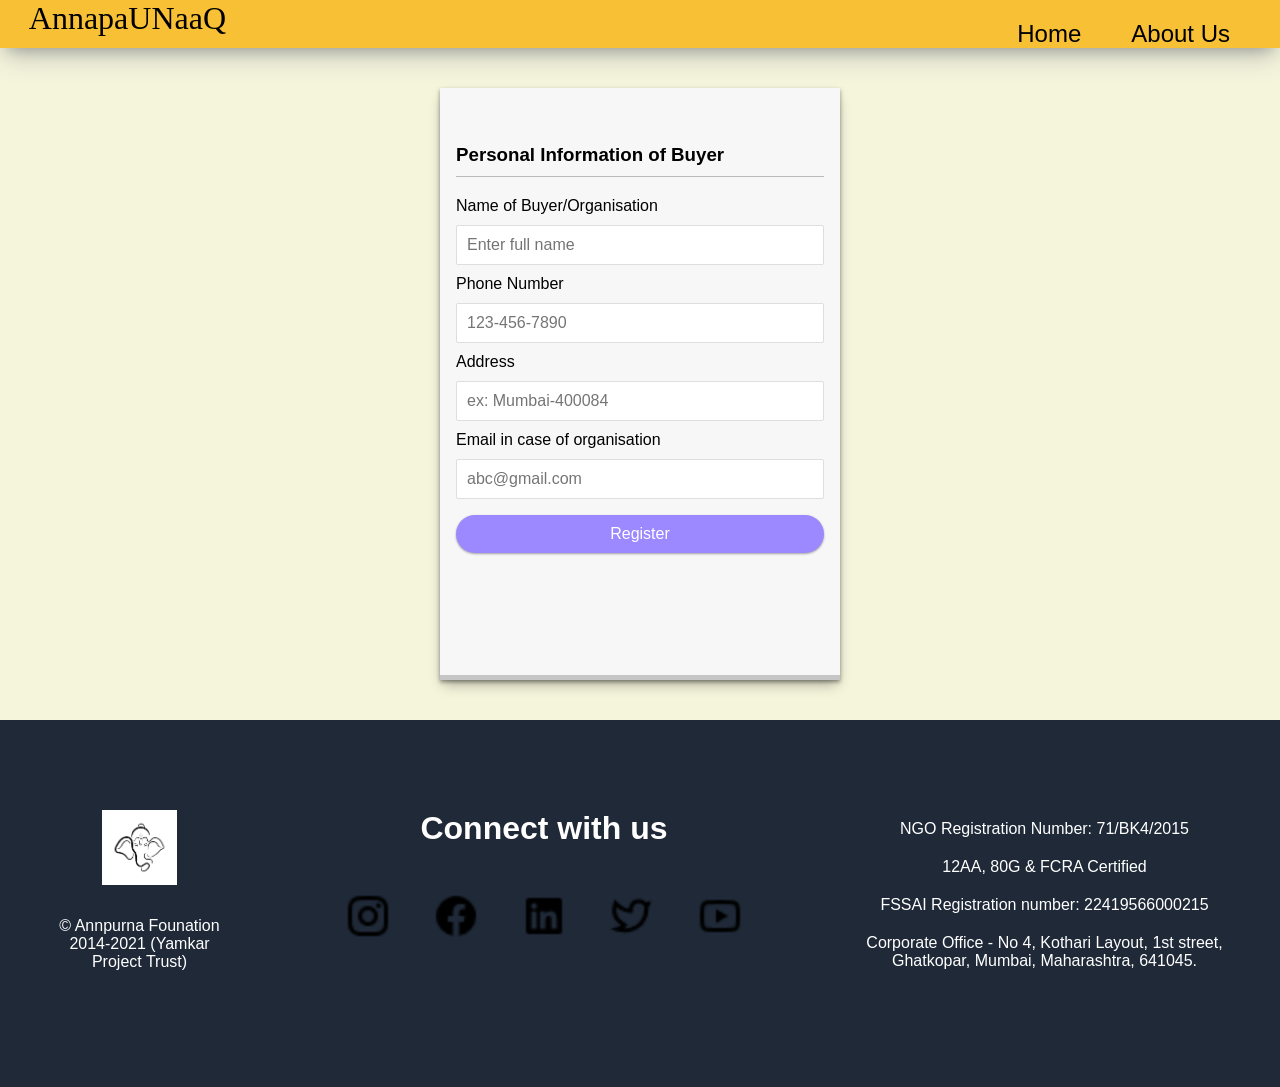
==== commit 46a9006a: "Add files via upload" ====
--- a/buyer.html
+++ b/buyer.html
@@ -1,116 +1,116 @@
-<!DOCTYPE html>
-<html lang="en">
-<head>
-    <meta charset="UTF-8">
-    <meta http-equiv="X-UA-Compatible" content="IE=edge">
-    <meta name="viewport" content="width=device-width, initial-scale=1.0">
-    <link rel="stylesheet" href="style.css">
-    <title>Document</title>
-</head>
-<body>
-  <nav>
-    <div class="nav-left">
-      <a href="index.html" id="logo">AnnapaUNaaQ</a>
-    </div>
-    <div class="nav-right">
-      <a href="index.html" id="home">Home</a>
-      <a href="index.html#whoarewe" id="about">About Us</a>
-      <!-- <button id="join">
-        <span class="transition"></span>
-        <span class="gradient"></span>
-        <span class="label">Join Us</span>
-      </button> -->
-    </div>
-  </nav>
-    <form  action="form1.html">
-    <div class="card" id="personal-info" style="width: 25rem; height: 37rem;">
-        <h3>Personal Information of Buyer</h3>
-        <label for="UserName">Name of Buyer/Organisation<br /> </label>
-        <input
-          type="text"
-          id="UserName"
-          required
-          autocomplete="off"
-          placeholder="Enter full name"
-        />
-        <label for="PhoneNumber">Phone Number<br /> </label>
-        <input
-          type="tel"
-          id="PhoneNumber"
-          required
-          autocomplete="off"
-          placeholder="123-456-7890"
-        />
-        <label for="Address">Address<br /> </label>
-        <input
-          type="address"
-          id="Address"
-          required
-          autocomplete="off"
-          placeholder="ex: Mumbai-400084"
-        />
-        <label for="email">Email in case of organisation<br /> </label>
-        <input
-          type="text"
-          id="email"
-          
-          autocomplete="off"
-          placeholder="abc@gmail.com"
-        />
-        <a href="form3.html">
-          <!-- <button id="btn" class='login-btn'>Register</button> -->
-          <button id="btn" class='login-btn'>
-            <span>Register</span>
-          </button>
-        </a>
-
-        
-          <!-- <label for="Customer-Donor">Donor</label><br /> -->
-        </div>
-
-    </form>
-    <footer class="footer">
-      <div class="trademark footer_element">
-        <img
-          src="logo.png"
-          width="75px"
-          alt="mcd"
-          style="background-color: white"
-        />
-        <p>© Annpurna Founation 2014-2021 (Yamkar Project Trust)</p>
-      </div>
-      <div class="social footer_element">
-        <h2>Connect with us</h2>
-        <div class="social_media">
-          <a href="https://www.instagram.com/csi_tsec/"
-            ><img src="instagram-line.png" alt="insta" class="socials"
-          /></a>
-          <a href="https://www.facebook.com/csitsecbranch/"
-            ><img src="facebook-circle-fill.png" alt="insta" class="socials"
-          /></a>
-          <a
-            href="https://in.linkedin.com/company/csi-tsec?original_referer=https%3A%2F%2Fwww.google.com%2F"
-            ><img src="linkedin-box-fill.png" alt="insta" class="socials"
-          /></a>
-          <a href="https://mobile.twitter.com/csi_tsec">
-            <img src="twitter-line.png" class="socials" alt="twit"
-          /></a>
-          <a href="https://www.youtube.com/channel/UCGj3zDHE2xAXHZ2v24CxObA"
-            ><img src="youtube-line.png" class="socials" alt="yt"
-          /></a>
-        </div>
-      </div>
-      <div class="footer_element data">
-        <div>NGO Registration Number: 71/BK4/2015</div>
-        <div>12AA, 80G & FCRA Certified</div>
-        <div>FSSAI Registration number: 22419566000215</div>
-        <div>
-          Corporate Office - No 4, Kothari Layout, 1st street, Ghatkopar,
-          Mumbai, Maharashtra, 641045.
-        </div>
-      </div>
-    </footer>
-
-</body>
-</html>
-
+<!DOCTYPE html>
+<html lang="en">
+<head>
+    <meta charset="UTF-8">
+    <meta http-equiv="X-UA-Compatible" content="IE=edge">
+    <meta name="viewport" content="width=device-width, initial-scale=1.0">
+    <link rel="stylesheet" href="./css/style.css">
+    <title>Document</title>
+</head>
+<body>
+  <nav>
+    <div class="nav-left">
+      <a href="index.html" id="logo">AnnapaUNaaQ</a>
+    </div>
+    <div class="nav-right">
+      <a href="index.html" id="home">Home</a>
+      <a href="index.html#whoarewe" id="about">About Us</a>
+      <!-- <button id="join">
+        <span class="transition"></span>
+        <span class="gradient"></span>
+        <span class="label">Join Us</span>
+      </button> -->
+    </div>
+  </nav>
+    <form  action="form1.html">
+    <div class="card" id="personal-info" style="width: 25rem; height: 37rem;">
+        <h3>Personal Information of Buyer</h3>
+        <label for="UserName">Name of Buyer/Organisation<br /> </label>
+        <input
+          type="text"
+          id="UserName"
+          required
+          autocomplete="off"
+          placeholder="Enter full name"
+        />
+        <label for="PhoneNumber">Phone Number<br /> </label>
+        <input
+          type="tel"
+          id="PhoneNumber"
+          required
+          autocomplete="off"
+          placeholder="123-456-7890"
+        />
+        <label for="Address">Address<br /> </label>
+        <input
+          type="address"
+          id="Address"
+          required
+          autocomplete="off"
+          placeholder="ex: Mumbai-400084"
+        />
+        <label for="email">Email in case of organisation<br /> </label>
+        <input
+          type="text"
+          id="email"
+          
+          autocomplete="off"
+          placeholder="abc@gmail.com"
+        />
+        <a href="form3.html">
+          <!-- <button id="btn" class='login-btn'>Register</button> -->
+          <button id="btn" class='login-btn'>
+            <span>Register</span>
+          </button>
+        </a>
+
+        
+          <!-- <label for="Customer-Donor">Donor</label><br /> -->
+        </div>
+
+    </form>
+    <footer class="footer">
+      <div class="trademark footer_element">
+        <img
+          src="logo.png"
+          width="75px"
+          alt="mcd"
+          style="background-color: white"
+        />
+        <p>© Annpurna Founation 2014-2021 (Yamkar Project Trust)</p>
+      </div>
+      <div class="social footer_element">
+        <h2>Connect with us</h2>
+        <div class="social_media">
+          <a href="https://www.instagram.com/csi_tsec/"
+            ><img src="instagram-line.png" alt="insta" class="socials"
+          /></a>
+          <a href="https://www.facebook.com/csitsecbranch/"
+            ><img src="facebook-circle-fill.png" alt="insta" class="socials"
+          /></a>
+          <a
+            href="https://in.linkedin.com/company/csi-tsec?original_referer=https%3A%2F%2Fwww.google.com%2F"
+            ><img src="linkedin-box-fill.png" alt="insta" class="socials"
+          /></a>
+          <a href="https://mobile.twitter.com/csi_tsec">
+            <img src="twitter-line.png" class="socials" alt="twit"
+          /></a>
+          <a href="https://www.youtube.com/channel/UCGj3zDHE2xAXHZ2v24CxObA"
+            ><img src="youtube-line.png" class="socials" alt="yt"
+          /></a>
+        </div>
+      </div>
+      <div class="footer_element data">
+        <div>NGO Registration Number: 71/BK4/2015</div>
+        <div>12AA, 80G & FCRA Certified</div>
+        <div>FSSAI Registration number: 22419566000215</div>
+        <div>
+          Corporate Office - No 4, Kothari Layout, 1st street, Ghatkopar,
+          Mumbai, Maharashtra, 641045.
+        </div>
+      </div>
+    </footer>
+
+</body>
+</html>
+
--- a/css/style.css
+++ b/css/style.css
@@ -0,0 +1,398 @@
+@import url('https://fonts.googleapis.com/css?family=Lato&display=swap');
+
+:root {
+  --box-shadow: 0 1px 3px rgba(0, 0, 0, 0.12), 0 1px 2px rgba(0, 0, 0, 0.24);
+}
+/* Styling for nav */
+*{
+  font-family: Poppins,sans-serif;
+}
+#logo {
+  font-family: AMS Aaditya Regular;
+  font-size: 2rem;
+  margin-left: 1.8rem;
+}
+nav {
+  display: flex;
+  justify-content: space-between;
+  width: 100%;
+  z-index: 100;
+  box-shadow: rgba(50, 50, 93, 0.25) 0px 13px 27px -5px,
+    rgba(0, 0, 0, 0.3) 0px 8px 16px -8px;
+  /* transition: display 1s ease-in-out; */
+}
+.nav-left {
+  display: flex;
+}
+.nav-right {
+  display: flex;
+}
+a {
+  text-decoration: none;
+  color: black;
+  /* color: white; */
+  display: flex;
+  justify-content: space-between;
+  flex-wrap: wrap;
+  flex-direction: row;
+}
+.nav-left {
+  display: flex;
+}
+.nav-right {
+  display: flex;
+}
+
+#home {
+  margin-right: 50px;
+  padding-top: 20px;
+  font-size: 1.5rem;
+}
+#about {
+  padding-top: 20px;
+  font-size: 1.5rem;
+  padding-right: 50px;
+}
+button {
+  font-family: Arial, "Helvetica Neue", Helvetica, sans-serif;
+  font-size: 1rem;
+  padding: 1em 2.7em;
+  font-weight: 500;
+  background: #1f2937;
+  color: white;
+  border: none;
+  position: relative;
+  overflow: hidden;
+  border-radius: 150px;
+}
+#join {
+  margin: 10px 10px 10px 0;
+  font-size: 1.5rem;
+  padding: 0px 35px;
+}
+body {
+  font-family: "Poppins", sans-serif;
+  background-color: whitesmoke;
+}
+nav {
+  background-color: rgb(248, 192, 52);
+}
+body {
+  margin: 0px;
+}
+
+
+* {
+  box-sizing: border-box;
+}
+a{
+    text-decoration: none;
+}
+#mySelect {
+  border: 1px solid #dedede;
+  border-radius: 2px;
+  display: block;
+  font-size: 16px;
+  padding: 10px;
+  width: 100%;
+}
+/* #Address{
+    width: 25rem;
+    height: 5rem;
+    resize: none;
+    border: 1px solid #dedede;
+    border-radius: 2px;
+
+} */
+input[type='checkbox'] {
+  width: 20px;
+  height: 20px;
+  margin-right: 0.8rem;
+}
+#yes18 {
+  font-size: 16px;
+  align-items: center;
+}
+.check {
+  display: flex;
+  align-items: center;
+}
+#personal-info{
+width: 27rem;
+height: 33rem;
+}
+
+.card-bunch {
+  flex-wrap: wrap;
+  flex-direction: row;
+  display: flex;
+  justify-content: center;
+  align-content: space-around;
+}
+#addgoods {
+  margin-left: 20px;
+}
+.card {
+  width: 27rem;
+  height: 30rem;
+  background: #f7f7f7;
+  box-shadow: rgba(0, 0, 0, 0.4) 0px 2px 4px,
+    rgba(0, 0, 0, 0.3) 0px 7px 13px -3px, rgba(0, 0, 0, 0.2) 0px -5px 0px inset;
+  margin: 2.5rem;
+  padding: 1rem;
+}
+body {
+  background-color: beige;
+  display: flex;
+  flex-direction: column;
+  align-items: center;
+  justify-content: center;
+  /* min-height: 100vh; */
+  margin: 0;
+  font-family: 'Lato', sans-serif;
+}
+
+.container {
+  margin: 30px auto;
+  width: 350px;
+}
+
+h1 {
+  letter-spacing: 1px;
+  margin: 0;
+}
+
+h3 {
+  border-bottom: 1px solid #bbb;
+  padding-bottom: 10px;
+  margin: 40px 0 10px;
+}
+
+h4 {
+  margin: 0;
+  text-transform: uppercase;
+}
+
+.inc-exp-container {
+  background-color: #fff;
+  box-shadow: var(--box-shadow);
+  padding: 20px;
+  display: flex;
+  justify-content: space-between;
+  margin: 20px 0;
+}
+
+.inc-exp-container > div {
+  flex: 1;
+  text-align: center;
+}
+
+.inc-exp-container > div:first-of-type {
+  border-right: 1px solid #dedede;
+}
+
+.money {
+  font-size: 20px;
+  letter-spacing: 1px;
+  margin: 5px 0;
+}
+
+.money.plus {
+  color: #2ecc71;
+}
+
+.money.minus {
+  color: #2ecc71;
+}
+
+label {
+  display: inline-block;
+  margin: 10px 0;
+}
+
+input[type='text'],
+input[type='number'],
+input[type='tel'] ,
+input[type='address']{
+  border: 1px solid #dedede;
+  border-radius: 2px;
+  display: block;
+  font-size: 16px;
+  padding: 10px;
+  width: 100%;
+}
+input[type='radio'] {
+  height: 20px;
+  width: 20px;
+}
+
+.r-btns {
+  display: flex;
+  align-items: center;
+}
+.r-btns label {
+  margin-left: 10px;
+}
+
+.login-btn {
+  margin-top: 1rem !important;
+}
+#btn {
+  cursor: pointer;
+  background-color: #9c88ff;
+  box-shadow: var(--box-shadow);
+  color: #fff;
+  border: 0;
+  display: block;
+  font-size: 16px;
+  margin: 10px 0 30px;
+  padding: 10px;
+  width: 100%;
+}
+
+#btn:focus,
+.delete-btn:focus {
+  outline: 0;
+}
+
+.list {
+  list-style: none;
+  padding: 0;
+  margin-bottom: 40px;
+  display: flex;
+  flex-wrap: wrap;
+}
+
+.list li {
+  background-color: #fff;
+  box-shadow: var(--box-shadow);
+  color: #333;
+  display: flex;
+  justify-content: space-between;
+  position: relative;
+  padding: 10px;
+  margin: 10px 0;
+  margin-right: 10px;
+}
+
+.delete-btn {
+  cursor: pointer;
+  background-color: #e74c3c;
+  border: 0;
+  color: #fff;
+  font-size: 20px;
+  line-height: 20px;
+  padding: 2px 5px;
+  position: absolute;
+  top: 50%;
+  left: 0;
+  transform: translate(-100%, -50%);
+  opacity: 0;
+  transition: opacity 0.3s ease;
+}
+
+.list li:hover .delete-btn {
+  opacity: 1;
+}
+/* Dropdown Button */
+.dropbtn {
+  background-color: #3498db;
+  color: white;
+  padding: 16px;
+  font-size: 16px;
+  border: none;
+  cursor: pointer;
+}
+
+/* Dropdown button on hover & focus */
+.dropbtn:hover,
+.dropbtn:focus {
+  background-color: #2980b9;
+}
+
+/* The container <div> - needed to position the dropdown content */
+.dropdown {
+  position: relative;
+  display: inline-block;
+}
+
+/* Dropdown Content (Hidden by Default) */
+.dropdown-content {
+  display: none;
+  position: absolute;
+  background-color: #f1f1f1;
+  min-width: 160px;
+  box-shadow: 0px 8px 16px 0px rgba(0, 0, 0, 0.2);
+  z-index: 1;
+}
+
+/* Links inside the dropdown */
+.dropdown-content a {
+  color: black;
+  padding: 12px 16px;
+  text-decoration: none;
+  display: block;
+}
+
+/* Change color of dropdown links on hover */
+.dropdown-content a:hover {
+  background-color: #ddd;
+}
+
+/* Show the dropdown menu (use JS to add this class to the .dropdown-content container when the user clicks on the dropdown button) */
+.show {
+  display: block;
+}
+footer {
+  background-color: #1f2937;
+  display: flex;
+  justify-content: space-evenly;
+  padding-bottom: 100px;
+  width: 100%;
+}
+.footer_element {
+  padding-top: 10vh;
+}
+.trademark {
+  display: flex;
+  flex-direction: column;
+  align-items: center;
+}
+.footer_element > p {
+  max-width: 15vw;
+  padding-top: 1em;
+  text-align: center;
+  color: white;
+}
+footer > div > h2 {
+  font-size: 2rem;
+  text-align: center;
+  margin: 0;
+  color: white;
+}
+.social_media {
+  padding: 5vh;
+  display: flex;
+  flex-wrap: wrap;
+  flex-direction: row;
+  justify-content: space-around;
+}
+.socials {
+  width: 3em;
+  margin: 0px 20px;
+}
+.data {
+  max-width: 30vw;
+  color: white;
+}
+.data > div {
+  padding: 10px 0px;
+  text-align: center;
+}
+.sticky {
+  position: sticky;
+  top: 0;
+  left: 0;
+  background-color: rgba(248, 192, 52, 0.95);
+}
+
